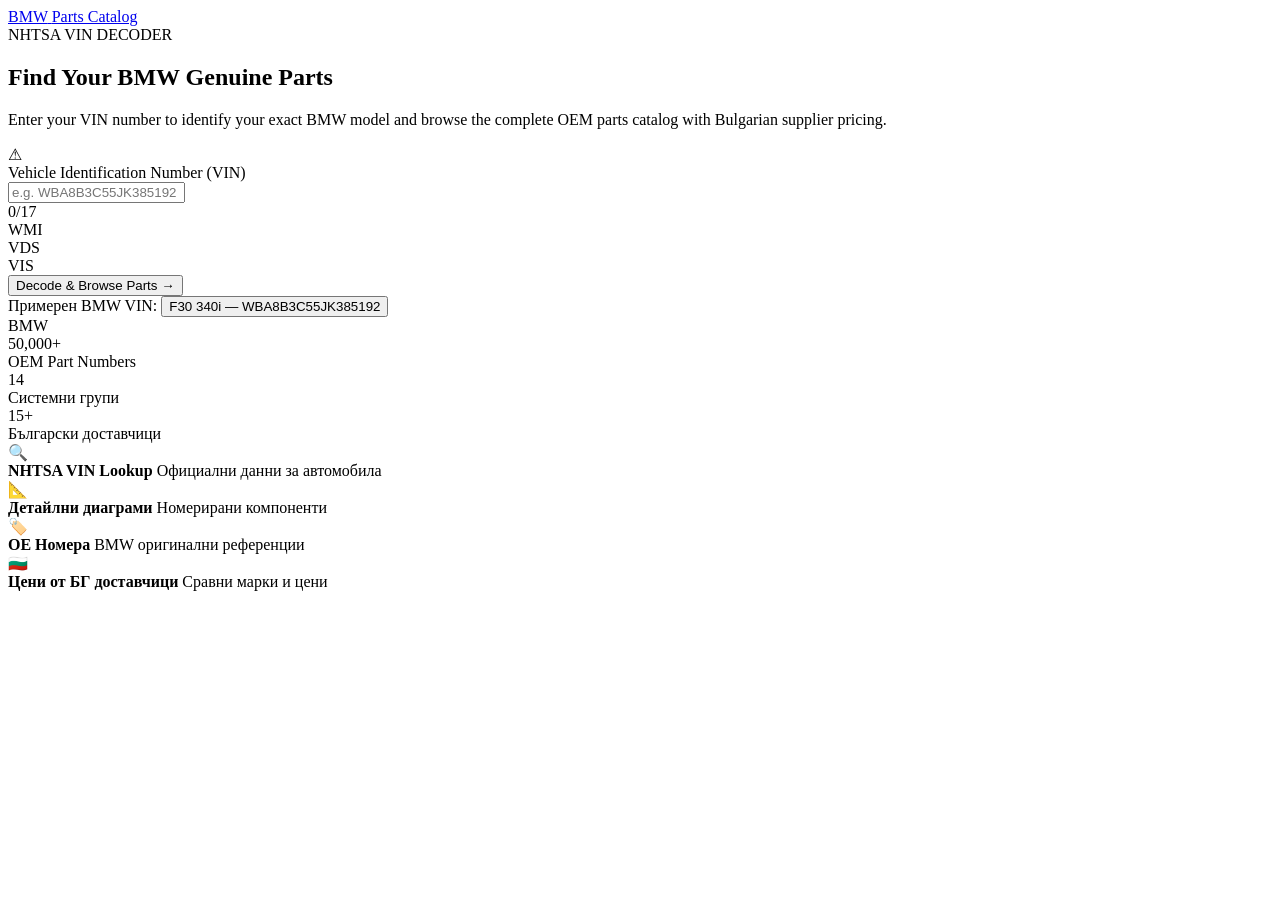
==== target/classes/templates/index.html @ 5650c977 "Blank project" ====
<!DOCTYPE html>
<html lang="en" xmlns:th="http://www.thymeleaf.org">
<head>
  <meta charset="UTF-8"/>
  <meta name="viewport" content="width=device-width, initial-scale=1.0"/>
  <title>BMW Parts Catalog</title>
  <link rel="stylesheet" th:href="@{/css/main.css}"/>
  <link rel="preconnect" href="https://fonts.googleapis.com"/>
  <link href="https://fonts.googleapis.com/css2?family=Rajdhani:wght@400;500;600;700&family=Inter:wght@300;400;500;600&display=swap" rel="stylesheet"/>
</head>
<body class="page-home">

<nav class="navbar">
  <div class="nav-inner">
    <a class="brand" href="/">
      <span class="brand-logo">BMW</span>
      <span class="brand-sub">Parts Catalog</span>
    </a>
  </div>
</nav>

<section class="hero">
  <div class="hero-bg">
    <div class="hero-grid"></div>
    <div class="hero-glow"></div>
  </div>
  <div class="hero-content">
    <div class="hero-badge">NHTSA VIN DECODER</div>
    <h1 class="hero-title">
      <span>Find Your BMW</span>
      <span class="hero-title-accent">Genuine Parts</span>
    </h1>
    <p class="hero-subtitle">
      Enter your VIN number to identify your exact BMW model and browse
      the complete OEM parts catalog with Bulgarian supplier pricing.
    </p>

    <div th:if="${error}" class="alert-error">
      <span class="alert-icon">⚠</span>
      <span th:text="${error}"></span>
    </div>

    <form class="vin-form" action="/decode" method="POST" id="vinForm">
      <div class="vin-input-wrap">
        <label class="vin-label">Vehicle Identification Number (VIN)</label>
        <div class="vin-row">
          <input
                  type="text"
                  name="vin"
                  id="vinInput"
                  class="vin-input"
                  placeholder="e.g. WBA8B3C55JK385192"
                  maxlength="17"
                  minlength="17"
                  autocomplete="off"
                  required
          />
          <div class="vin-counter"><span id="vinCount">0</span>/17</div>
        </div>
        <div class="vin-segments">
          <div class="seg" data-tip="World Manufacturer Identifier">WMI</div>
          <div class="seg-div"></div>
          <div class="seg" data-tip="Vehicle Descriptor Section">VDS</div>
          <div class="seg-div"></div>
          <div class="seg" data-tip="Vehicle Identifier Section">VIS</div>
        </div>
      </div>
      <button type="submit" class="btn-decode" id="decodeBtn">
        <span class="btn-text">Decode &amp; Browse Parts</span>
        <span class="btn-arrow">→</span>
      </button>
    </form>

    <div class="vin-live" id="vinLive" style="display:none">
      <div class="live-spinner"></div>
      <span id="vinLiveText">Checking VIN…</span>
    </div>

    <div class="vin-samples">
      <span class="sample-label">Примерен BMW VIN:</span>
      <button class="sample-btn" onclick="fillVin('WBA8B3C55JK385192')">
        F30 340i — WBA8B3C55JK385192
      </button>
    </div>
  </div>

  <div class="hero-visual">
    <div class="bmw-roundel">
      <div class="roundel-outer">
        <div class="roundel-inner">
          <div class="roundel-q1"></div>
          <div class="roundel-q2"></div>
          <div class="roundel-q3"></div>
          <div class="roundel-q4"></div>
          <div class="roundel-text">BMW</div>
        </div>
      </div>
    </div>
    <div class="hero-stats">
      <div class="stat-item"><div class="stat-num">50,000+</div><div class="stat-lbl">OEM Part Numbers</div></div>
      <div class="stat-item"><div class="stat-num">14</div><div class="stat-lbl">Системни групи</div></div>
      <div class="stat-item"><div class="stat-num">15+</div><div class="stat-lbl">Български доставчици</div></div>
    </div>
  </div>
</section>

<section class="features">
  <div class="feature-item">
    <div class="feature-icon">🔍</div>
    <div class="feature-text">
      <strong>NHTSA VIN Lookup</strong>
      <span>Официални данни за автомобила</span>
    </div>
  </div>
  <div class="feature-item">
    <div class="feature-icon">📐</div>
    <div class="feature-text">
      <strong>Детайлни диаграми</strong>
      <span>Номерирани компоненти</span>
    </div>
  </div>
  <div class="feature-item">
    <div class="feature-icon">🏷️</div>
    <div class="feature-text">
      <strong>OE Номера</strong>
      <span>BMW оригинални референции</span>
    </div>
  </div>
  <div class="feature-item">
    <div class="feature-icon">🇧🇬</div>
    <div class="feature-text">
      <strong>Цени от БГ доставчици</strong>
      <span>Сравни марки и цени</span>
    </div>
  </div>
</section>

<script th:src="@{/js/main.js}"></script>
<script>
  const vinInput = document.getElementById('vinInput');
  const vinCount = document.getElementById('vinCount');
  vinInput.addEventListener('input', function () {
    const v = this.value.toUpperCase().replace(/[^A-HJ-NPR-Z0-9]/g, '');
    this.value = v;
    vinCount.textContent = v.length;
    vinCount.style.color = v.length === 17 ? '#00d4ff' : '#888';
  });
  function fillVin(vin) {
    vinInput.value = vin;
    vinCount.textContent = 17;
    vinCount.style.color = '#00d4ff';
  }
</script>
</body>
</html>
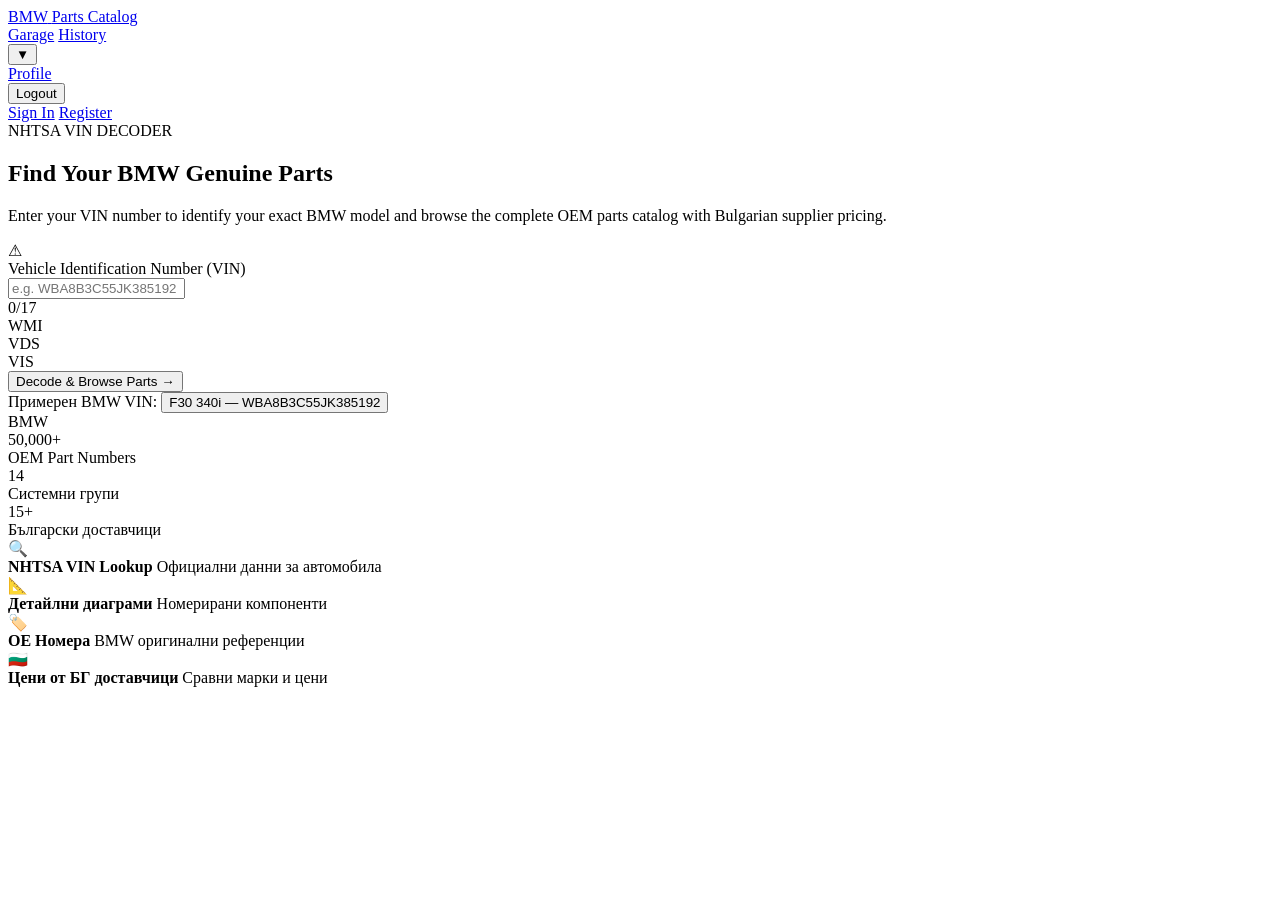
==== commit 1d68b473: "second stage" ====
--- a/target/classes/templates/index.html
+++ b/target/classes/templates/index.html
@@ -1,5 +1,5 @@
 <!DOCTYPE html>
-<html lang="en" xmlns:th="http://www.thymeleaf.org">
+<html lang="en" xmlns:th="http://www.thymeleaf.org" xmlns:sec="http://www.thymeleaf.org/extras/spring-security">
 <head>
   <meta charset="UTF-8"/>
   <meta name="viewport" content="width=device-width, initial-scale=1.0"/>
@@ -16,6 +16,30 @@
       <span class="brand-logo">BMW</span>
       <span class="brand-sub">Parts Catalog</span>
     </a>
+    <div class="nav-links" sec:authorize="isAuthenticated()">
+      <a href="/garage" class="nav-link">Garage</a>
+      <a href="/history" class="nav-link">History</a>
+      <div class="user-menu-dropdown">
+        <button class="user-menu-btn" id="userMenuBtn">
+          <span class="user-avatar" th:text="${currentUserName != null ? currentUserName.substring(0, 1).toUpperCase() : 'U'}"></span>
+          <span th:text="${currentUserName != null ? currentUserName : 'User'}"></span>
+          <span class="dropdown-arrow">▼</span>
+        </button>
+        <div class="dropdown-menu" id="userDropdown">
+          <div class="dropdown-header" th:if="${currentUser != null}">
+            <div class="user-email" th:text="${currentUser.email}"></div>
+          </div>
+          <a href="/profile" class="dropdown-item">Profile</a>
+          <form th:action="@{/logout}" method="post">
+            <button type="submit" class="dropdown-item logout-btn">Logout</button>
+          </form>
+        </div>
+      </div>
+    </div>
+    <div class="nav-links" sec:authorize="!isAuthenticated()">
+      <a href="/login" class="nav-link">Sign In</a>
+      <a href="/register" class="nav-link">Register</a>
+    </div>
   </div>
 </nav>
 
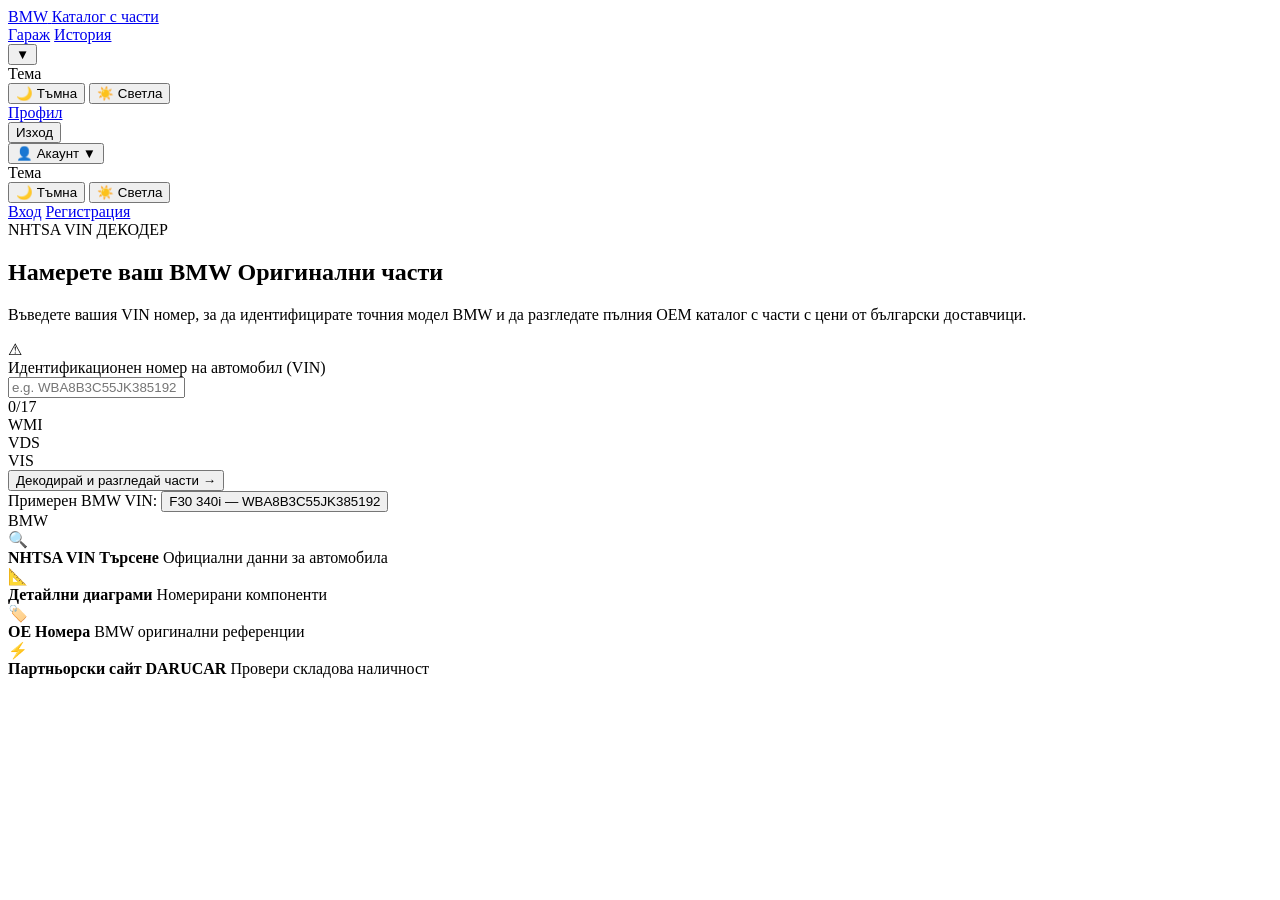
==== commit 83f7cf48: "first diagrams parts info site themes" ====
--- a/target/classes/templates/index.html
+++ b/target/classes/templates/index.html
@@ -3,10 +3,11 @@
 <head>
   <meta charset="UTF-8"/>
   <meta name="viewport" content="width=device-width, initial-scale=1.0"/>
-  <title>BMW Parts Catalog</title>
+  <title>BMW Каталог с части</title>
   <link rel="stylesheet" th:href="@{/css/main.css}"/>
   <link rel="preconnect" href="https://fonts.googleapis.com"/>
   <link href="https://fonts.googleapis.com/css2?family=Rajdhani:wght@400;500;600;700&family=Inter:wght@300;400;500;600&display=swap" rel="stylesheet"/>
+  <script th:src="@{/js/theme.js}"></script>
 </head>
 <body class="page-home">
 
@@ -14,31 +15,70 @@
   <div class="nav-inner">
     <a class="brand" href="/">
       <span class="brand-logo">BMW</span>
-      <span class="brand-sub">Parts Catalog</span>
+      <span class="brand-sub">Каталог с части</span>
     </a>
     <div class="nav-links" sec:authorize="isAuthenticated()">
-      <a href="/garage" class="nav-link">Garage</a>
-      <a href="/history" class="nav-link">History</a>
+      <a href="/garage" class="nav-link">Гараж</a>
+      <a href="/history" class="nav-link">История</a>
       <div class="user-menu-dropdown">
         <button class="user-menu-btn" id="userMenuBtn">
           <span class="user-avatar" th:text="${currentUserName != null ? currentUserName.substring(0, 1).toUpperCase() : 'U'}"></span>
-          <span th:text="${currentUserName != null ? currentUserName : 'User'}"></span>
+          <span th:text="${currentUserName != null ? currentUserName : 'Потребител'}"></span>
           <span class="dropdown-arrow">▼</span>
         </button>
         <div class="dropdown-menu" id="userDropdown">
           <div class="dropdown-header" th:if="${currentUser != null}">
             <div class="user-email" th:text="${currentUser.email}"></div>
           </div>
-          <a href="/profile" class="dropdown-item">Profile</a>
+          <div class="dropdown-header">
+            <div class="theme-section">
+              <div class="theme-title">Тема</div>
+              <div class="theme-options">
+                <button class="theme-option" id="darkThemeBtn" onclick="setTheme('dark')">
+                  <span class="theme-icon">🌙</span>
+                  <span>Тъмна</span>
+                </button>
+                <button class="theme-option" id="lightThemeBtn" onclick="setTheme('light')">
+                  <span class="theme-icon">☀️</span>
+                  <span>Светла</span>
+                </button>
+              </div>
+            </div>
+          </div>
+          <a href="/profile" class="dropdown-item">Профил</a>
           <form th:action="@{/logout}" method="post">
-            <button type="submit" class="dropdown-item logout-btn">Logout</button>
+            <button type="submit" class="dropdown-item logout-btn">Изход</button>
           </form>
         </div>
       </div>
     </div>
     <div class="nav-links" sec:authorize="!isAuthenticated()">
-      <a href="/login" class="nav-link">Sign In</a>
-      <a href="/register" class="nav-link">Register</a>
+      <div class="user-menu-dropdown">
+        <button class="user-menu-btn" id="userMenuBtn">
+          <span class="user-avatar">👤</span>
+          <span>Акаунт</span>
+          <span class="dropdown-arrow">▼</span>
+        </button>
+        <div class="dropdown-menu" id="userDropdown">
+          <div class="dropdown-header">
+            <div class="theme-section">
+              <div class="theme-title">Тема</div>
+              <div class="theme-options">
+                <button class="theme-option" id="darkThemeBtn" onclick="setTheme('dark')">
+                  <span class="theme-icon">🌙</span>
+                  <span>Тъмна</span>
+                </button>
+                <button class="theme-option" id="lightThemeBtn" onclick="setTheme('light')">
+                  <span class="theme-icon">☀️</span>
+                  <span>Светла</span>
+                </button>
+              </div>
+            </div>
+          </div>
+          <a href="/login" class="dropdown-item">Вход</a>
+          <a href="/register" class="dropdown-item">Регистрация</a>
+        </div>
+      </div>
     </div>
   </div>
 </nav>
@@ -49,14 +89,14 @@
     <div class="hero-glow"></div>
   </div>
   <div class="hero-content">
-    <div class="hero-badge">NHTSA VIN DECODER</div>
+    <div class="hero-badge">NHTSA VIN ДЕКОДЕР</div>
     <h1 class="hero-title">
-      <span>Find Your BMW</span>
-      <span class="hero-title-accent">Genuine Parts</span>
+      <span>Намерете ваш BMW</span>
+      <span class="hero-title-accent">Оригинални части</span>
     </h1>
     <p class="hero-subtitle">
-      Enter your VIN number to identify your exact BMW model and browse
-      the complete OEM parts catalog with Bulgarian supplier pricing.
+      Въведете вашия VIN номер, за да идентифицирате точния модел BMW и да разгледате
+      пълния OEM каталог с части с цени от български доставчици.
     </p>
 
     <div th:if="${error}" class="alert-error">
@@ -66,7 +106,7 @@
 
     <form class="vin-form" action="/decode" method="POST" id="vinForm">
       <div class="vin-input-wrap">
-        <label class="vin-label">Vehicle Identification Number (VIN)</label>
+        <label class="vin-label">Идентификационен номер на автомобил (VIN)</label>
         <div class="vin-row">
           <input
                   type="text"
@@ -90,14 +130,14 @@
         </div>
       </div>
       <button type="submit" class="btn-decode" id="decodeBtn">
-        <span class="btn-text">Decode &amp; Browse Parts</span>
+        <span class="btn-text">Декодирай и разгледай части</span>
         <span class="btn-arrow">→</span>
       </button>
     </form>
 
     <div class="vin-live" id="vinLive" style="display:none">
       <div class="live-spinner"></div>
-      <span id="vinLiveText">Checking VIN…</span>
+      <span id="vinLiveText">Проверка на VIN…</span>
     </div>
 
     <div class="vin-samples">
@@ -120,11 +160,6 @@
         </div>
       </div>
     </div>
-    <div class="hero-stats">
-      <div class="stat-item"><div class="stat-num">50,000+</div><div class="stat-lbl">OEM Part Numbers</div></div>
-      <div class="stat-item"><div class="stat-num">14</div><div class="stat-lbl">Системни групи</div></div>
-      <div class="stat-item"><div class="stat-num">15+</div><div class="stat-lbl">Български доставчици</div></div>
-    </div>
   </div>
 </section>
 
@@ -132,7 +167,7 @@
   <div class="feature-item">
     <div class="feature-icon">🔍</div>
     <div class="feature-text">
-      <strong>NHTSA VIN Lookup</strong>
+      <strong>NHTSA VIN Търсене</strong>
       <span>Официални данни за автомобила</span>
     </div>
   </div>
@@ -151,10 +186,10 @@
     </div>
   </div>
   <div class="feature-item">
-    <div class="feature-icon">🇧🇬</div>
-    <div class="feature-text">
-      <strong>Цени от БГ доставчици</strong>
-      <span>Сравни марки и цени</span>
+    <div class="feature-icon">⚡</div>
+    <div class="feature-text">
+      <strong>Партньорски сайт DARUCAR</strong>
+      <span>Провери складова наличност</span>
     </div>
   </div>
 </section>
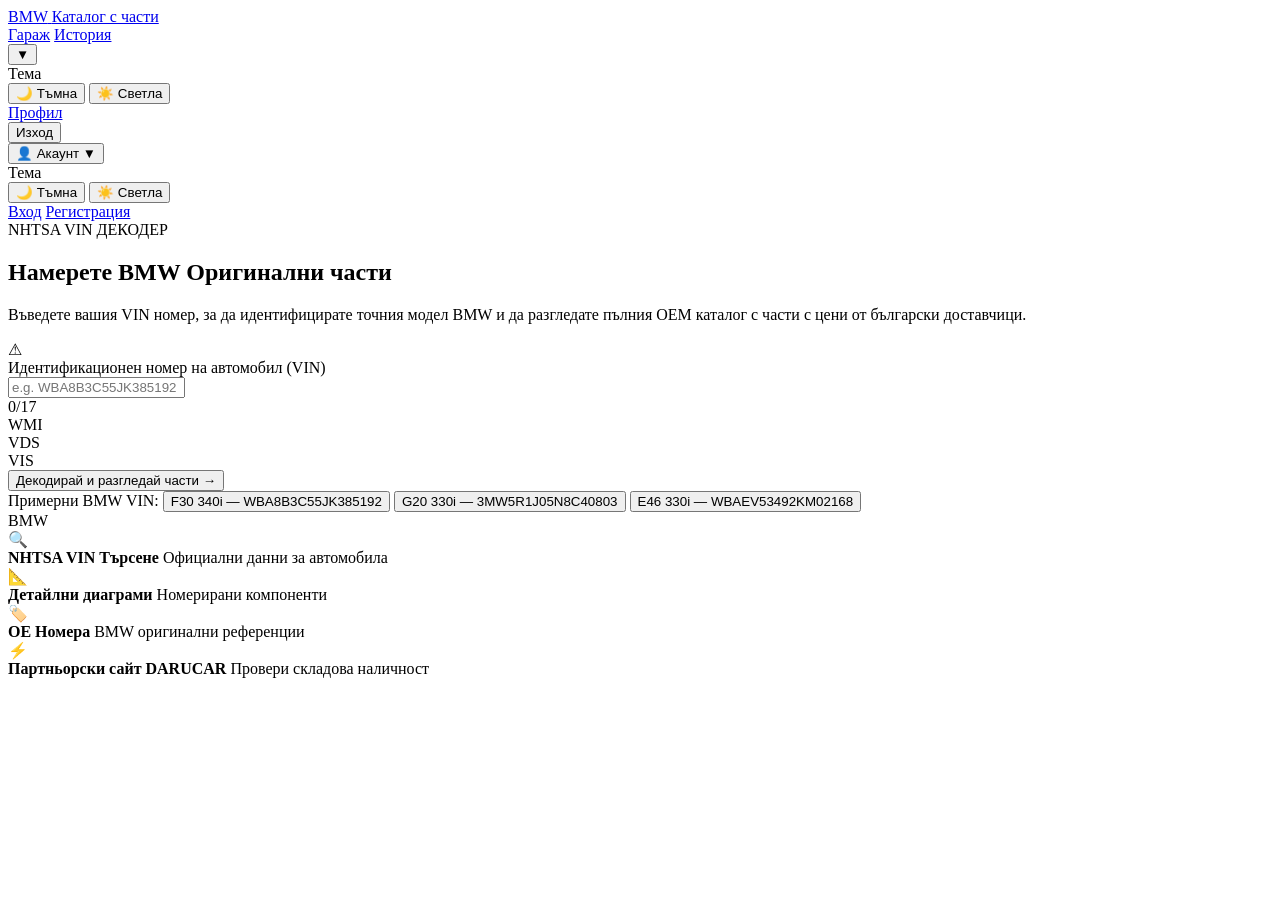
==== commit 8ec7c9ed: "working diagrams plus individual diagrams for each car and parts for each car" ====
--- a/target/classes/templates/index.html
+++ b/target/classes/templates/index.html
@@ -1,3 +1,4 @@
+
 <!DOCTYPE html>
 <html lang="en" xmlns:th="http://www.thymeleaf.org" xmlns:sec="http://www.thymeleaf.org/extras/spring-security">
 <head>
@@ -17,16 +18,17 @@
       <span class="brand-logo">BMW</span>
       <span class="brand-sub">Каталог с части</span>
     </a>
+  
     <div class="nav-links" sec:authorize="isAuthenticated()">
       <a href="/garage" class="nav-link">Гараж</a>
       <a href="/history" class="nav-link">История</a>
       <div class="user-menu-dropdown">
-        <button class="user-menu-btn" id="userMenuBtn">
+        <button class="user-menu-btn" id="userMenuBtnAuth">
           <span class="user-avatar" th:text="${currentUserName != null ? currentUserName.substring(0, 1).toUpperCase() : 'U'}"></span>
           <span th:text="${currentUserName != null ? currentUserName : 'Потребител'}"></span>
           <span class="dropdown-arrow">▼</span>
         </button>
-        <div class="dropdown-menu" id="userDropdown">
+        <div class="dropdown-menu" id="userDropdownAuth">
           <div class="dropdown-header" th:if="${currentUser != null}">
             <div class="user-email" th:text="${currentUser.email}"></div>
           </div>
@@ -34,11 +36,11 @@
             <div class="theme-section">
               <div class="theme-title">Тема</div>
               <div class="theme-options">
-                <button class="theme-option" id="darkThemeBtn" onclick="setTheme('dark')">
+                <button class="theme-option" id="darkThemeBtnAuth" onclick="setTheme('dark')">
                   <span class="theme-icon">🌙</span>
                   <span>Тъмна</span>
                 </button>
-                <button class="theme-option" id="lightThemeBtn" onclick="setTheme('light')">
+                <button class="theme-option" id="lightThemeBtnAuth" onclick="setTheme('light')">
                   <span class="theme-icon">☀️</span>
                   <span>Светла</span>
                 </button>
@@ -52,6 +54,7 @@
         </div>
       </div>
     </div>
+    <!--suppress HtmlUnknownAttribute -->
     <div class="nav-links" sec:authorize="!isAuthenticated()">
       <div class="user-menu-dropdown">
         <button class="user-menu-btn" id="userMenuBtn">
@@ -91,7 +94,7 @@
   <div class="hero-content">
     <div class="hero-badge">NHTSA VIN ДЕКОДЕР</div>
     <h1 class="hero-title">
-      <span>Намерете ваш BMW</span>
+      <span>Намерете BMW</span>
       <span class="hero-title-accent">Оригинални части</span>
     </h1>
     <p class="hero-subtitle">
@@ -141,9 +144,15 @@
     </div>
 
     <div class="vin-samples">
-      <span class="sample-label">Примерен BMW VIN:</span>
+      <span class="sample-label">Примерни BMW VIN:</span>
       <button class="sample-btn" onclick="fillVin('WBA8B3C55JK385192')">
         F30 340i — WBA8B3C55JK385192
+      </button>
+      <button class="sample-btn" onclick="fillVin('3MW5R1J05N8C40803')">
+        G20 330i — 3MW5R1J05N8C40803
+      </button>
+      <button class="sample-btn" onclick="fillVin('WBAEV53492KM02168')">
+        E46 330i — WBAEV53492KM02168
       </button>
     </div>
   </div>
@@ -208,6 +217,7 @@
     vinInput.value = vin;
     vinCount.textContent = 17;
     vinCount.style.color = '#00d4ff';
+    vinInput.setCustomValidity('');
   }
 </script>
 </body>
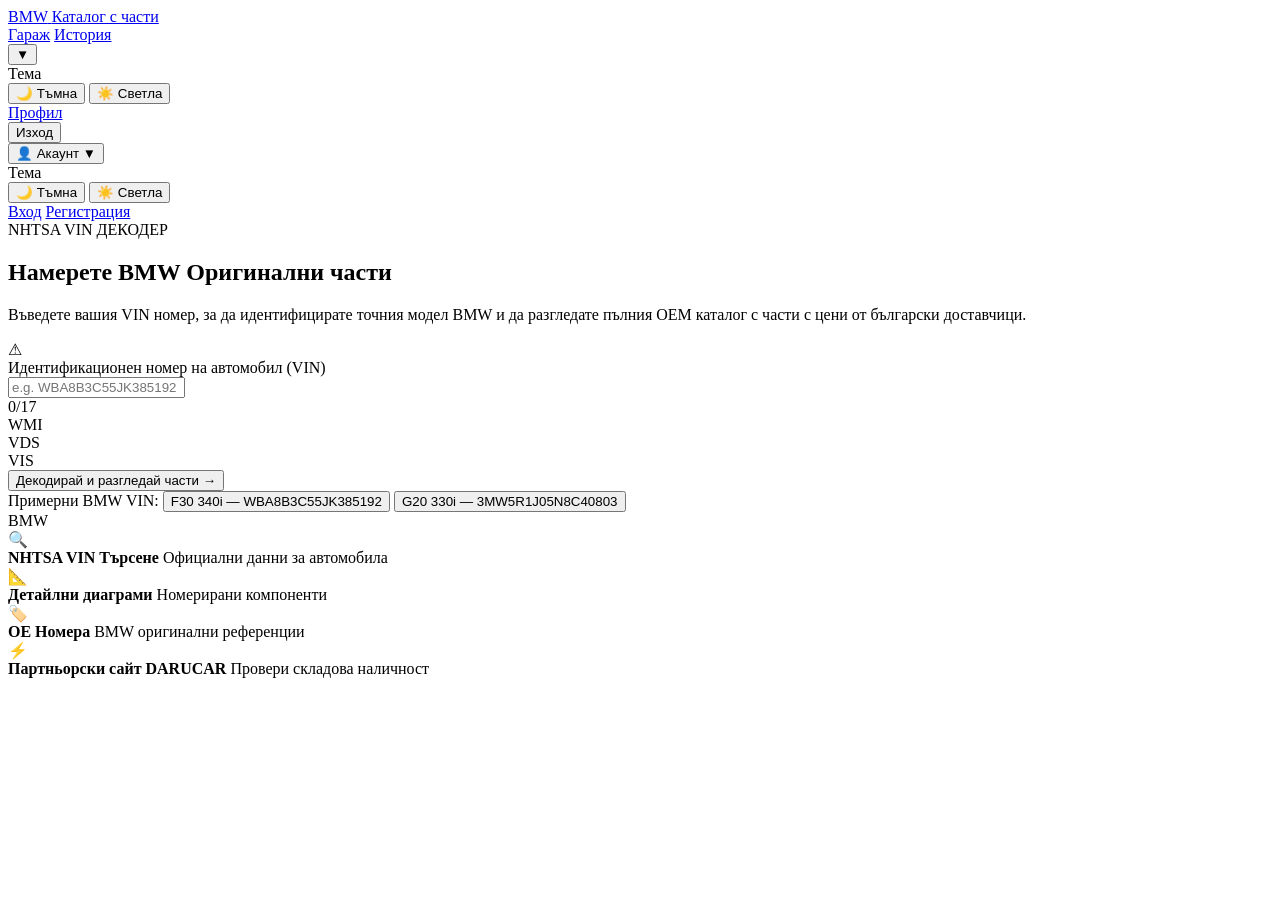
==== commit b29d49de: "reading car b series model year engine copacity and tehn fuel" ====
--- a/target/classes/templates/index.html
+++ b/target/classes/templates/index.html
@@ -151,9 +151,6 @@
       <button class="sample-btn" onclick="fillVin('3MW5R1J05N8C40803')">
         G20 330i — 3MW5R1J05N8C40803
       </button>
-      <button class="sample-btn" onclick="fillVin('WBAEV53492KM02168')">
-        E46 330i — WBAEV53492KM02168
-      </button>
     </div>
   </div>
 
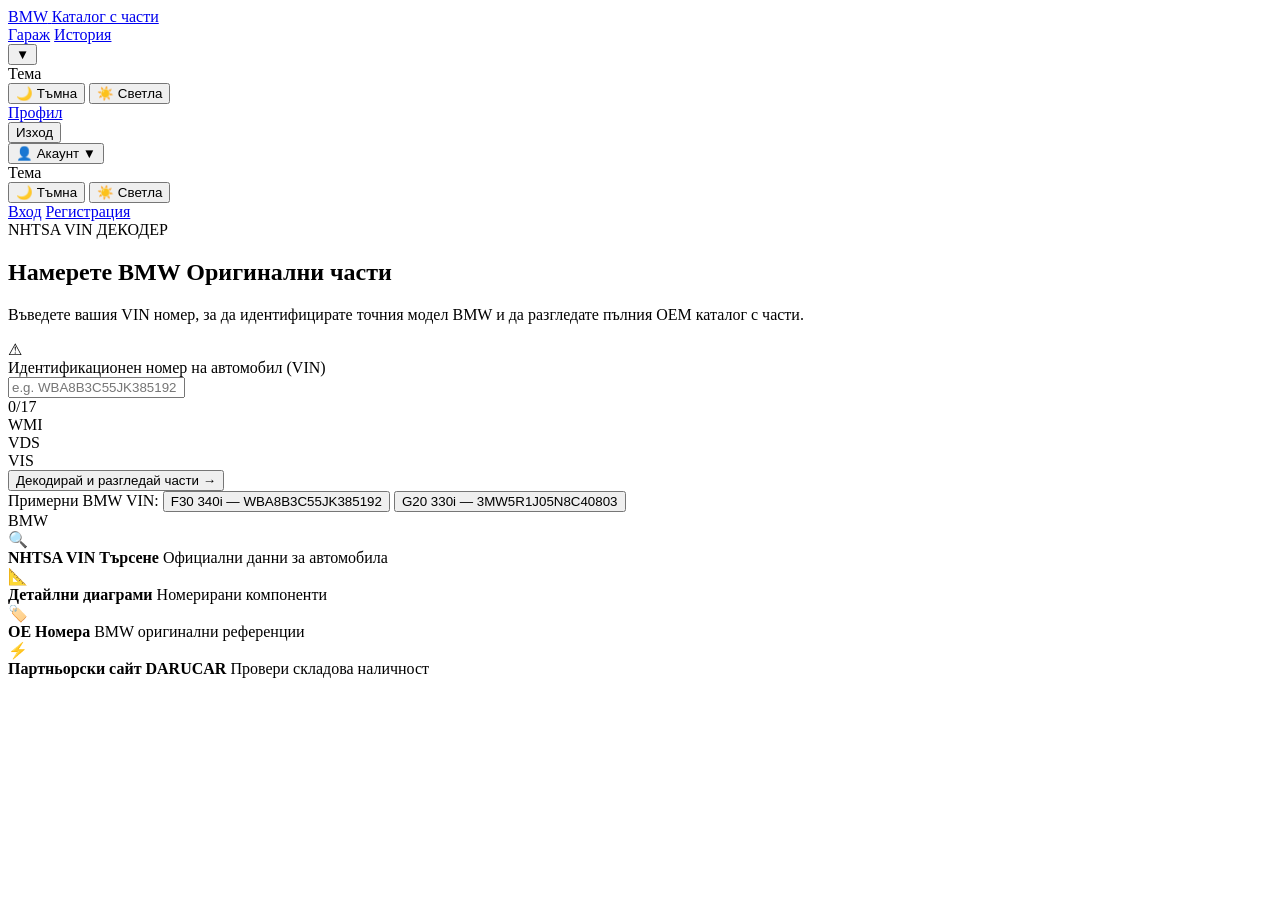
==== commit 62a96a9c: "reading car b series model year engine copacity and tehn fuel" ====
--- a/target/classes/templates/index.html
+++ b/target/classes/templates/index.html
@@ -99,7 +99,7 @@
     </h1>
     <p class="hero-subtitle">
       Въведете вашия VIN номер, за да идентифицирате точния модел BMW и да разгледате
-      пълния OEM каталог с части с цени от български доставчици.
+      пълния OEM каталог с части.
     </p>
 
     <div th:if="${error}" class="alert-error">
